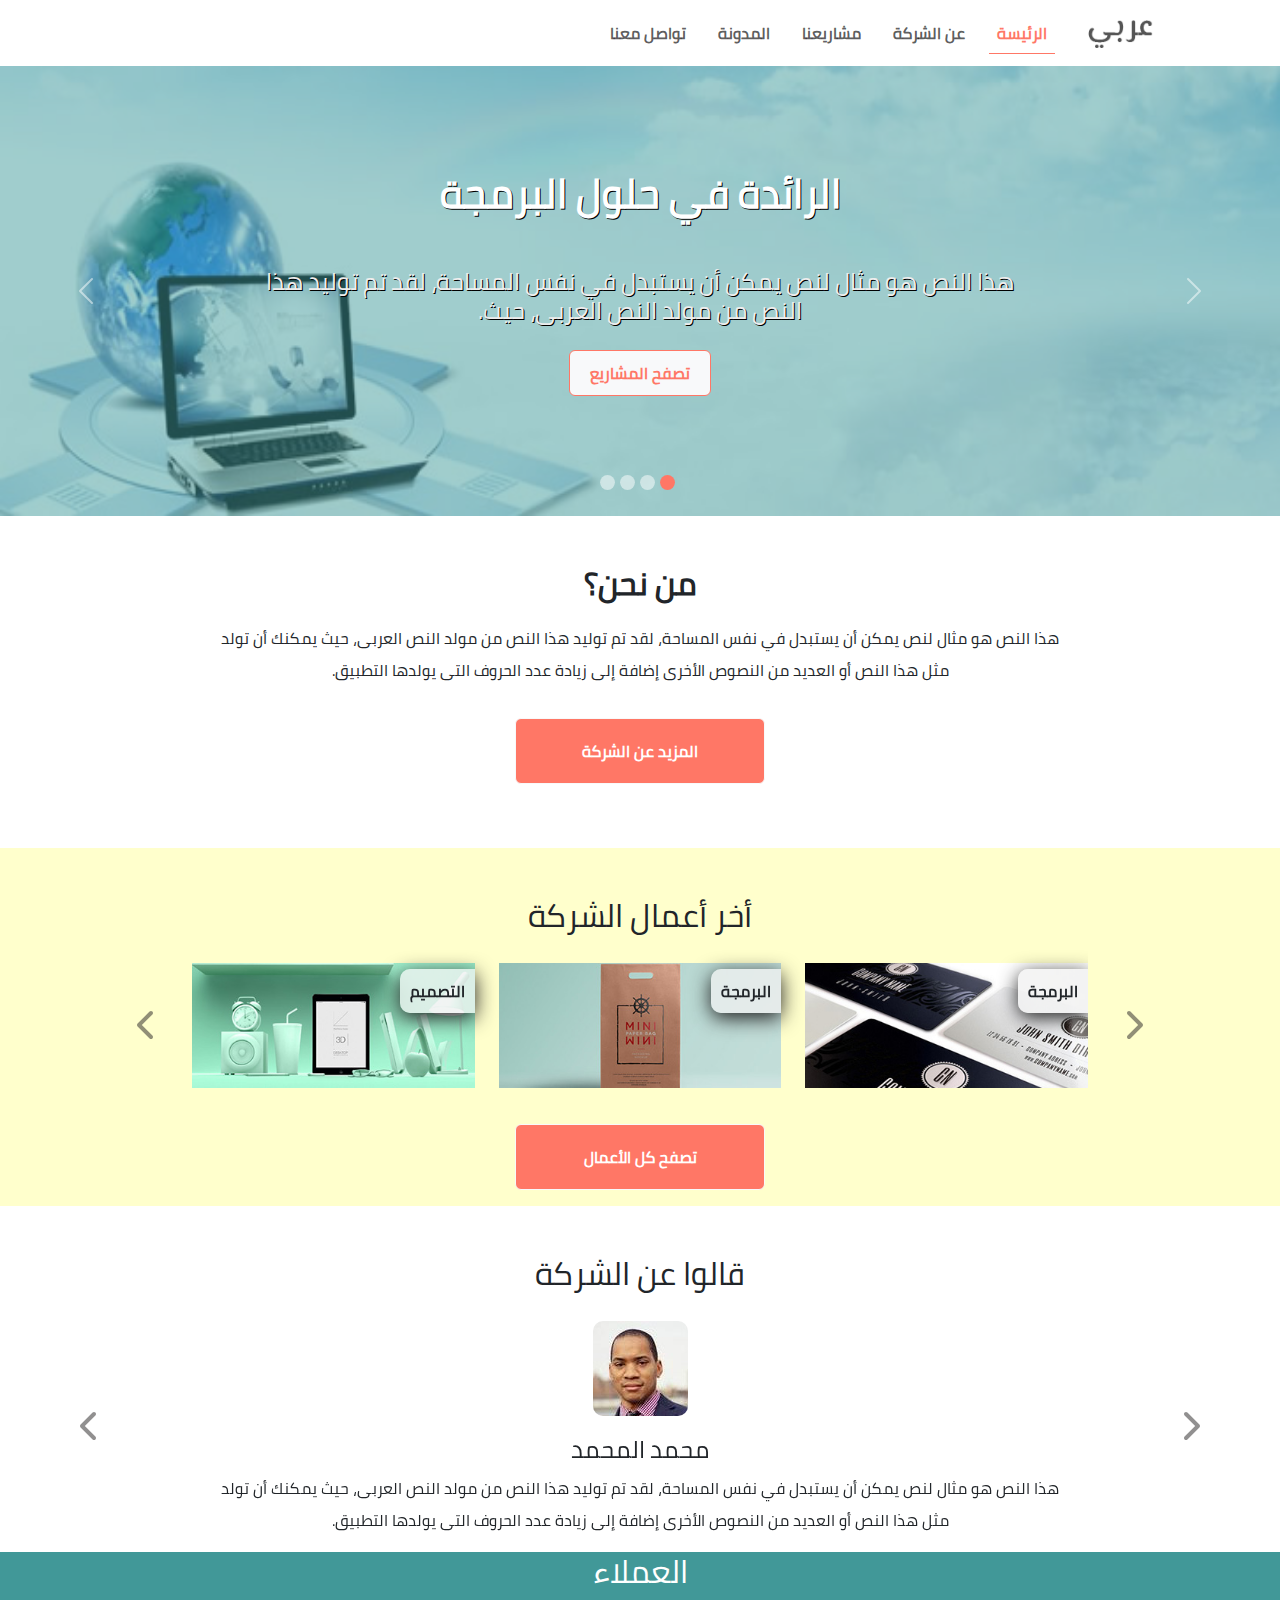
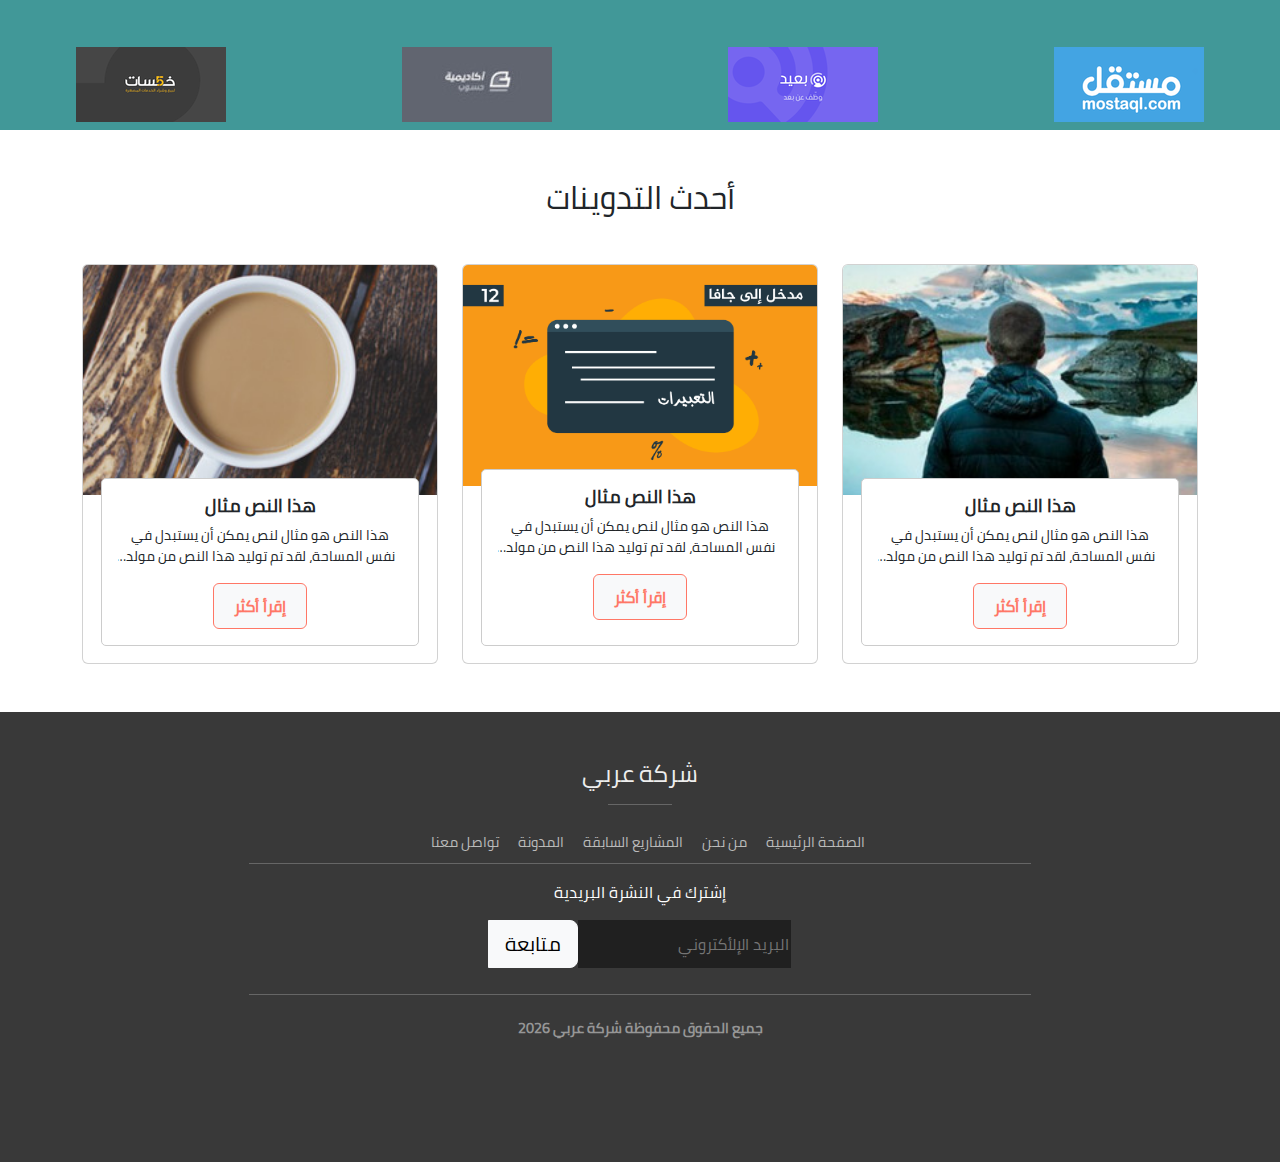
==== index.html @ 55399249 "first commit" ====
<!DOCTYPE html>
<html lang="ar" dir="rtl">
<head>
     <meta charset="UTF-8">
     <meta name="viewport" content="width=device-width, initial-scale=1.0">
     <title>شركة عربي | الرئيسية</title>
<script defer src="js/bundle.js"></script><link href="css/style.css" rel="stylesheet"></head>
<body>
  <div class="container-fluid">
    <section class="top-menu">
      <div class="row">
        <nav class="navbar navbar-expand-lg bg-body-tertiary">
          <div class="container-fluid">
            <button class="navbar-toggler" type="button" data-bs-toggle="collapse" data-bs-target="#navbarSupportedContent" aria-controls="navbarSupportedContent" aria-expanded="false" aria-label="Toggle navigation">
              <span class="navbar-toggler-icon"></span>
            </button>
            <a class="navbar-brand p-0" href="index.html">
              <img src="images/logo.png" alt="">
            </a>
            <div class="collapse navbar-collapse" id="navbarSupportedContent">
              <ul class="navbar-nav ms-auto mb-2 mb-lg-0">
                <li class="nav-item p-2 active">
                  <a class="nav-link" href="/index.html">الرئيسة</a>
                </li>
                <li class="nav-item p-2">
                  <a class="nav-link" href="/about.html">عن الشركة</a>
                </li>
                <li class="nav-item p-2">
                  <a class="nav-link" href="/projects.html">مشاريعنا</a>
                </li>
                <li class="nav-item p-2">
                  <a class="nav-link" href="/blog.html">المدونة</a>
                </li>
                <li class="nav-item p-2">
                  <a class="nav-link" href="/contact.html">تواصل معنا</a>
                </li>
              </ul>
            </div>
          </div>
        </nav>
      </div>
    </section>
    <section class="carousel-top">
      <div class="row">
        <div id="carouselExampleCaptions" class="carousel slide" data-bs-ride="carousel">
          <div class="carousel-indicators">
            <button type="button" data-bs-target="#carouselExampleCaptions" data-bs-slide-to="0" class="active" aria-current="true"></button>
            <button type="button" data-bs-target="#carouselExampleCaptions" data-bs-slide-to="1"></button>
            <button type="button" data-bs-target="#carouselExampleCaptions" data-bs-slide-to="2"></button>
            <button type="button" data-bs-target="#carouselExampleCaptions" data-bs-slide-to="3"></button>
          </div>
          <div class="carousel-inner">
            <div class="carousel-item active">
              <img src="images/banner3.jpg" class="d-block w-100">
              <div class="carousel-caption d-none d-md-block overlay">
                <h1>الرائدة في  حلول البرمجة </h1>
                <h4>هذا النص هو مثال لنص يمكن أن يستبدل في نفس المساحة، لقد تم توليد هذا النص من مولد النص العربى، حيث.</h4>
                <a href="projects.html" class="btn btn-light custom-btn my-3">تصفح المشاريع</a>
              </div>
            </div>
            <div class="carousel-item">
              <img src="images/banner2.jpg" class="d-block w-100">
              <div class="carousel-caption d-none d-md-block overlay">
                <h1>الرائدة في  حلول البرمجة </h1>
                <h4>هذا النص هو مثال لنص يمكن أن يستبدل في نفس المساحة، لقد تم توليد هذا النص من مولد النص العربى، حيث.</h4>
                <a href="projects.html" class="btn btn-light custom-btn my-3">تصفح المشاريع</a>
              </div>
            </div>
            <div class="carousel-item">
              <img src="images/banner1.jpg" class="d-block w-100">
              <div class="carousel-caption d-none d-md-block overlay">
                <h1>الرائدة في  حلول البرمجة </h1>
                <h4>هذا النص هو مثال لنص يمكن أن يستبدل في نفس المساحة، لقد تم توليد هذا النص من مولد النص العربى، حيث.</h4>
                <a href="projects.html" class="btn btn-light custom-btn my-3">تصفح المشاريع</a>
              </div>
            </div>
            <div class="carousel-item">
              <img src="images/banner4.jpg" class="d-block w-100">
              <div class="carousel-caption d-none d-md-block overlay">
                <h1>الرائدة في  حلول البرمجة </h1>
                <h4>هذا النص هو مثال لنص يمكن أن يستبدل في نفس المساحة، لقد تم توليد هذا النص من مولد النص العربى، حيث.</h4>
                <a href="projects.html" class="btn btn-light custom-btn my-3">تصفح المشاريع</a>
              </div>
            </div>
          </div>
          <button class="carousel-control-prev" type="button" data-bs-target="#carouselExampleCaptions" data-bs-slide="prev">
            <span class="carousel-control-prev-icon" aria-hidden="true"></span>
            <span class="visually-hidden">Previous</span>
          </button>
          <button class="carousel-control-next" type="button" data-bs-target="#carouselExampleCaptions" data-bs-slide="next">
            <span class="carousel-control-next-icon" aria-hidden="true"></span>
            <span class="visually-hidden">Next</span>
          </button>
        </div>
      </div>
    </section>
    <section class="who-are-we my-5">
      <div class="row justify-content-center">
        <div class="col-8">
          <div class="text-center">
            <h2>من نحن؟</h2>
            <p class="custom-p">
              هذا النص هو مثال لنص يمكن أن يستبدل في نفس المساحة، لقد تم توليد هذا النص من مولد النص العربى، حيث يمكنك أن تولد مثل هذا النص أو العديد من النصوص الأخرى إضافة إلى زيادة عدد الحروف التى يولدها التطبيق.
            </p>
            <a href="about.html" class="btn btn-light custom-btn-main my-3">المزيد عن الشركة</a>
          </div>
        </div>
      </div>
    </section>
    <section class="last-projects">
      <div class="row">
        <div class="col-12">
          <h2 class="text-center mt-5">أخر أعمال الشركة</h2>
        </div>
      </div>
      <div id="last-projects-company" class="carousel slide mx-auto" data-bs-ride="carousel">
        <div class="carousel-inner">
          <div class="carousel-item active">
            <div class="row">
              <div class="col-12 col-lg-4 d-flex justify-content-center">
                <div class="thumbanl">
                  <div class="project-category">
                    البرمجة
                  </div>
                  <div class="caption2">
                    <h5>برمجة التطبيقات</h5>
                    <p class="p-details">هذا النص هو مثال لنص يمكن أن يستبدل في نفس المساحة، لقد </p>
                    <a href="project-detalis.html" class="btn btn-light custom-btn">تصفح المشروع</a>
                  </div>
                  <img class="img-fluid h-100" src="images/our-works-1.jpg">
                </div>
              </div>
              <div class="col-12 col-lg-4 d-flex justify-content-center">
                <div class="thumbanl">
                  <div class="project-category">
                    البرمجة
                  </div>
                  <div class="caption2">
                    <h5>برمجة المواقع</h5>
                    <p class="p-details">هذا النص هو مثال لنص يمكن أن يستبدل في نفس المساحة، لقد </p>
                    <a href="project-detalis.html" class="btn btn-light custom-btn">تصفح المشروع</a>
                  </div>
                  <img class="img-fluid h-100" src="images/our-works-3.jpg">
                </div>
              </div>
              <div class="col-12 col-lg-4 d-flex justify-content-center">
                <div class="thumbanl">
                  <div class="project-category">
                    التصميم
                  </div>
                  <div class="caption2">
                    <h5>تصميم المواقع</h5>
                    <p class="p-details">هذا النص هو مثال لنص يمكن أن يستبدل في نفس المساحة، لقد </p>
                    <a href="project-detalis.html" class="btn btn-light custom-btn">تصفح المشروع</a>
                  </div>
                  <img class="img-fluid h-100" src="images/our-works-2.jpg">
                </div>
              </div>
            </div>
          </div>
          <div class="carousel-item">
            <div class="row">
              <div class="col-12 col-lg-4 d-flex justify-content-center">
                <div class="thumbanl">
                  <div class="project-category">
                    البرمجة
                  </div>
                  <div class="caption2">
                    <h5>برمجة التطبيقات</h5>
                    <p class="p-details">هذا النص هو مثال لنص يمكن أن يستبدل في نفس المساحة، لقد </p>
                    <a href="project-detalis.html" class="btn btn-light custom-btn">تصفح المشروع</a>
                  </div>
                  <img class="img-fluid h-100" src="images/our-works-6.jpg">
                </div>
              </div>
              <div class="col-12 col-lg-4 d-flex justify-content-center">
                <div class="thumbanl">
                  <div class="project-category">
                    البرمجة
                  </div>
                  <div class="caption2">
                    <h5>برمجة المواقع</h5>
                    <p class="p-details">هذا النص هو مثال لنص يمكن أن يستبدل في نفس المساحة، لقد </p>
                    <a href="project-detalis.html" class="btn btn-light custom-btn">تصفح المشروع</a>
                  </div>
                  <img class="img-fluid h-100" src="images/our-works-1.jpg">
                </div>
              </div>
              <div class="col-12 col-lg-4 d-flex justify-content-center">
                <div class="thumbanl">
                  <div class="project-category">
                    التصميم
                  </div>
                  <div class="caption2">
                    <h5>تصميم المواقع</h5>
                    <p class="p-details">هذا النص هو مثال لنص يمكن أن يستبدل في نفس المساحة، لقد </p>
                    <a href="project-detalis.html" class="btn btn-light custom-btn">تصفح المشروع</a>
                  </div>
                  <img class="img-fluid h-100" src="images/our-works-4.jpg">
                </div>
              </div>
            </div>
          </div>
          <div class="carousel-item">
            <div class="row">
              <div class="col-12 col-lg-4 d-flex justify-content-center">
                <div class="thumbanl">
                  <div class="project-category">
                    البرمجة
                  </div>
                  <div class="caption2">
                    <h5>برمجة التطبيقات</h5>
                    <p class="p-details">هذا النص هو مثال لنص يمكن أن يستبدل في نفس المساحة، لقد </p>
                    <a href="project-detalis.html" class="btn btn-light custom-btn">تصفح المشروع</a>
                  </div>
                  <img class="img-fluid h-100" src="images/our-works-6.jpg">
                </div>
              </div>
              <div class="col-12 col-lg-4 d-flex justify-content-center">
                <div class="thumbanl">
                  <div class="project-category">
                    البرمجة
                  </div>
                  <div class="caption2">
                    <h5>برمجة المواقع</h5>
                    <p class="p-details">هذا النص هو مثال لنص يمكن أن يستبدل في نفس المساحة، لقد </p>
                    <a href="project-detalis.html" class="btn btn-light custom-btn">تصفح المشروع</a>
                  </div>
                  <img class="img-fluid h-100" src="images/our-works-5.jpg">
                </div>
              </div>
              <div class="col-12 col-lg-4 d-flex justify-content-center">
                <div class="thumbanl">
                  <div class="project-category">
                    التصميم
                  </div>
                  <div class="caption2">
                    <h5>تصميم المواقع</h5>
                    <p class="p-details">هذا النص هو مثال لنص يمكن أن يستبدل في نفس المساحة، لقد </p>
                    <a href="project-detalis.html" class="btn btn-light custom-btn">تصفح المشروع</a>
                  </div>
                  <img class="img-fluid h-100" src="images/our-works-4.jpg">
                </div>
              </div>
            </div>
          </div>
          </div>
          <a class="carousel-control-prev"  data-bs-target="#last-projects-company" data-bs-slide="prev">
            <i class="fa-solid fa-chevron-left fa-2x"></i>
          </a>
          <a class="carousel-control-next"  data-bs-target="#last-projects-company" data-bs-slide="next">
            <i class="fa-solid fa-chevron-right fa-2x"></i>
          </a>
      </div>
      <div class="text-center">
        <a href="projects.html" class="btn btn-light custom-btn-main my-3">تصفح كل الأعمال</a>
      </div>
    </section>
    <section class="sald-about">
      <h2 class="mt-5 text-center">
        قالوا عن الشركة
      </h2>
      <div id="sald-about-cur" class="carousel slide" data-bs-ride="carousel">
        <div class="carousel-inner">
          <div class="carousel-item active" >
            <div class="row justify-content-center">
              <div class="col-8">
                <div class="text-center">
                  <img class="custom-img" src="images/team1.jpg">
                  <h4>محمد المحمد</h4>
                  <p class="custom-p">
                    هذا النص هو مثال لنص يمكن أن يستبدل في نفس المساحة، لقد تم توليد هذا النص من مولد النص العربى، حيث يمكنك أن تولد مثل هذا النص أو العديد من النصوص الأخرى إضافة إلى زيادة عدد الحروف التى يولدها التطبيق.
                  </p>
                </div>
              </div>
            </div>
          </div>
          <div class="carousel-item " >
            <div class="row justify-content-center">
              <div class="col-8">
                <div class="text-center">
                  <img class="custom-img" src="images/team2.jpg">
                  <h4>محمد المحمد</h4>
                  <p class="custom-p">
                    هذا النص هو مثال لنص يمكن أن يستبدل في نفس المساحة، لقد تم توليد هذا النص من مولد النص العربى، حيث يمكنك أن تولد مثل هذا النص أو العديد من النصوص الأخرى إضافة إلى زيادة عدد الحروف التى يولدها التطبيق.
                  </p>
                </div>
              </div>
            </div>
          </div>
          <div class="carousel-item " >
            <div class="row justify-content-center">
              <div class="col-8">
                <div class="text-center">
                  <img class="custom-img" src="images/team3.jpg">
                  <h4>محمد المحمد</h4>
                  <p class="custom-p">
                    هذا النص هو مثال لنص يمكن أن يستبدل في نفس المساحة، لقد تم توليد هذا النص من مولد النص العربى، حيث يمكنك أن تولد مثل هذا النص أو العديد من النصوص الأخرى إضافة إلى زيادة عدد الحروف التى يولدها التطبيق.
                  </p>
                </div>
              </div>
            </div>
          </div>
          <div class="carousel-item " >
            <div class="row justify-content-center">
              <div class="col-8">
                <div class="text-center">
                  <img class="custom-img" src="images/team4.jpg">
                  <h4>محمد المحمد</h4>
                  <p class="custom-p">
                    هذا النص هو مثال لنص يمكن أن يستبدل في نفس المساحة، لقد تم توليد هذا النص من مولد النص العربى، حيث يمكنك أن تولد مثل هذا النص أو العديد من النصوص الأخرى إضافة إلى زيادة عدد الحروف التى يولدها التطبيق.
                  </p>
                </div>
              </div>
            </div>
          </div>
        </div>
        <a class="carousel-control-prev"  data-bs-target="#sald-about-cur" data-bs-slide="prev">
          <i class="fa-solid fa-chevron-left fa-2x"></i>
        </a>
        <a class="carousel-control-next"  data-bs-target="#sald-about-cur" data-bs-slide="next">
          <i class="fa-solid fa-chevron-right fa-2x"></i>
        </a>
      </div>
    </section>
    <section class="clieens">
      <h2 class="pb-5 text-center text-white">
        العملاء
      </h2>
      <div class="clinet-logo">
        <div class="row">
          <div class="col-12 col-sm-6 col-lg-3 d-flex justify-content-center">
            <a href="#" class="mb-2">
              <img src="images/mostaql.png" alt="">
            </a>
          </div>
          <div class="col-12 col-sm-6 col-lg-3 d-flex justify-content-center">
            <a href="#" class="mb-2">
              <img src="images/baaeed.png" alt="">
            </a>
          </div>
          <div class="col-12 col-sm-6 col-lg-3 d-flex justify-content-center">
            <a href="#" class="mb-2">
              <img src="images/academy-hsoub.jpg" alt="">
            </a>
          </div>
          <div class="col-12 col-sm-6 col-lg-3 d-flex justify-content-center">
            <a href="#" class="mb-2">
              <img src="images/khamsat.png" alt="">
            </a>
          </div>
        </div>
      </div>
    </section>
    <section class="last-posts">
      <div class="container">
        <div class="text-center my-5">
          <h2>أحدث التدوينات</h2>
        </div>
        <div class="row">
          <div class="col-md-4 d-flex justify-content-center">
            <div class="card mb-5" style="width: 23rem;">
              <img src="images/blog1.jpg" class="card-img-top">
              <div class="card-body text-center">
                <h5 class="card-title">هذا النص مثال </h5>
                <p class="card-text p-details">هذا النص هو مثال لنص يمكن أن يستبدل في نفس المساحة، لقد تم توليد هذا النص من مولد النص العربى، حيث يمكنك أن تولد مثل هذا النص أو العديد من النصوص الأخرى إضافة إلى زيادة عدد الحروف التى يولدها التطبيق.
                </p>
                <a href="bolg-detalls.html" class="btn btn-light custom-btn">إقرأ أكثر</a>
              </div>
            </div>
          </div>
          <div class="col-md-4 d-flex justify-content-center">
            <div class="card mb-5" style="width: 23rem;">
              <img src="images/blog2.png" class="card-img-top">
              <div class="card-body text-center">
                <h5 class="card-title">هذا النص مثال </h5>
                <p class="card-text p-details">هذا النص هو مثال لنص يمكن أن يستبدل في نفس المساحة، لقد تم توليد هذا النص من مولد النص العربى، حيث يمكنك أن تولد مثل هذا النص أو العديد من النصوص الأخرى إضافة إلى زيادة عدد الحروف التى يولدها التطبيق.
                </p>
                <a href="bolg-detalls.html" class="btn btn-light custom-btn">إقرأ أكثر</a>
              </div>
            </div>
          </div>
          <div class="col-md-4 d-flex justify-content-center">
            <div class="card mb-5" style="width: 23rem;">
              <img src="images/blog3.jpg" class="card-img-top">
              <div class="card-body text-center">
                <h5 class="card-title">هذا النص مثال </h5>
                <p class="card-text p-details">هذا النص هو مثال لنص يمكن أن يستبدل في نفس المساحة، لقد تم توليد هذا النص من مولد النص العربى، حيث يمكنك أن تولد مثل هذا النص أو العديد من النصوص الأخرى إضافة إلى زيادة عدد الحروف التى يولدها التطبيق.
                </p>
                <a href="bolg-detalls.html" class="btn btn-light custom-btn">إقرأ أكثر</a>
              </div>
            </div>
          </div>
        </div>
      </div>
    </section>
    <footer>
      <div class="row">
        <div class="col-12 text-center">
          <h2 class="mt-5">شركة عربي</h2>
          <hr class="line1 mx-auto">
        </div>
        <div id="footer-nav-links" class="col-12 text-center mt-2">
          <a href=".">الصفحة الرئيسية</a>
          <a href="about.html">من نحن</a>
          <a href="project.html">المشاريع السابقة</a>
          <a href="blog.html">المدونة</a>
          <a href="contact.html">تواصل معنا</a>
        </div>
        <hr class="line2 mx-auto">
        <div class="col-12 text-center">
          <label class="custom-heading text-white mb-3">إشترك في النشرة البريدية</label>
          <form  class="form form-inline">
            <div class="input-group mb-3 justify-content-center  input-group-lg">
              <input type="text"  placeholder="البريد الإلأكتروني" aria-label="Example text with button addon" aria-describedby="button-addon1">
              <button class="btn btn-light btn-footer" type="button" id="button-addon1">متابعة</button>
            </div>
          </form>
        </div>
        <hr class="line2 mx-auto">
        <div class="col-12 text-center">
          <h5 class="copyright mt-2">
            جميع الحقوق محفوظة شركة عربي <span id="date"></span>
          </h5>
        </div>
      </div>
    </footer>
  </div>
</body>
</html>
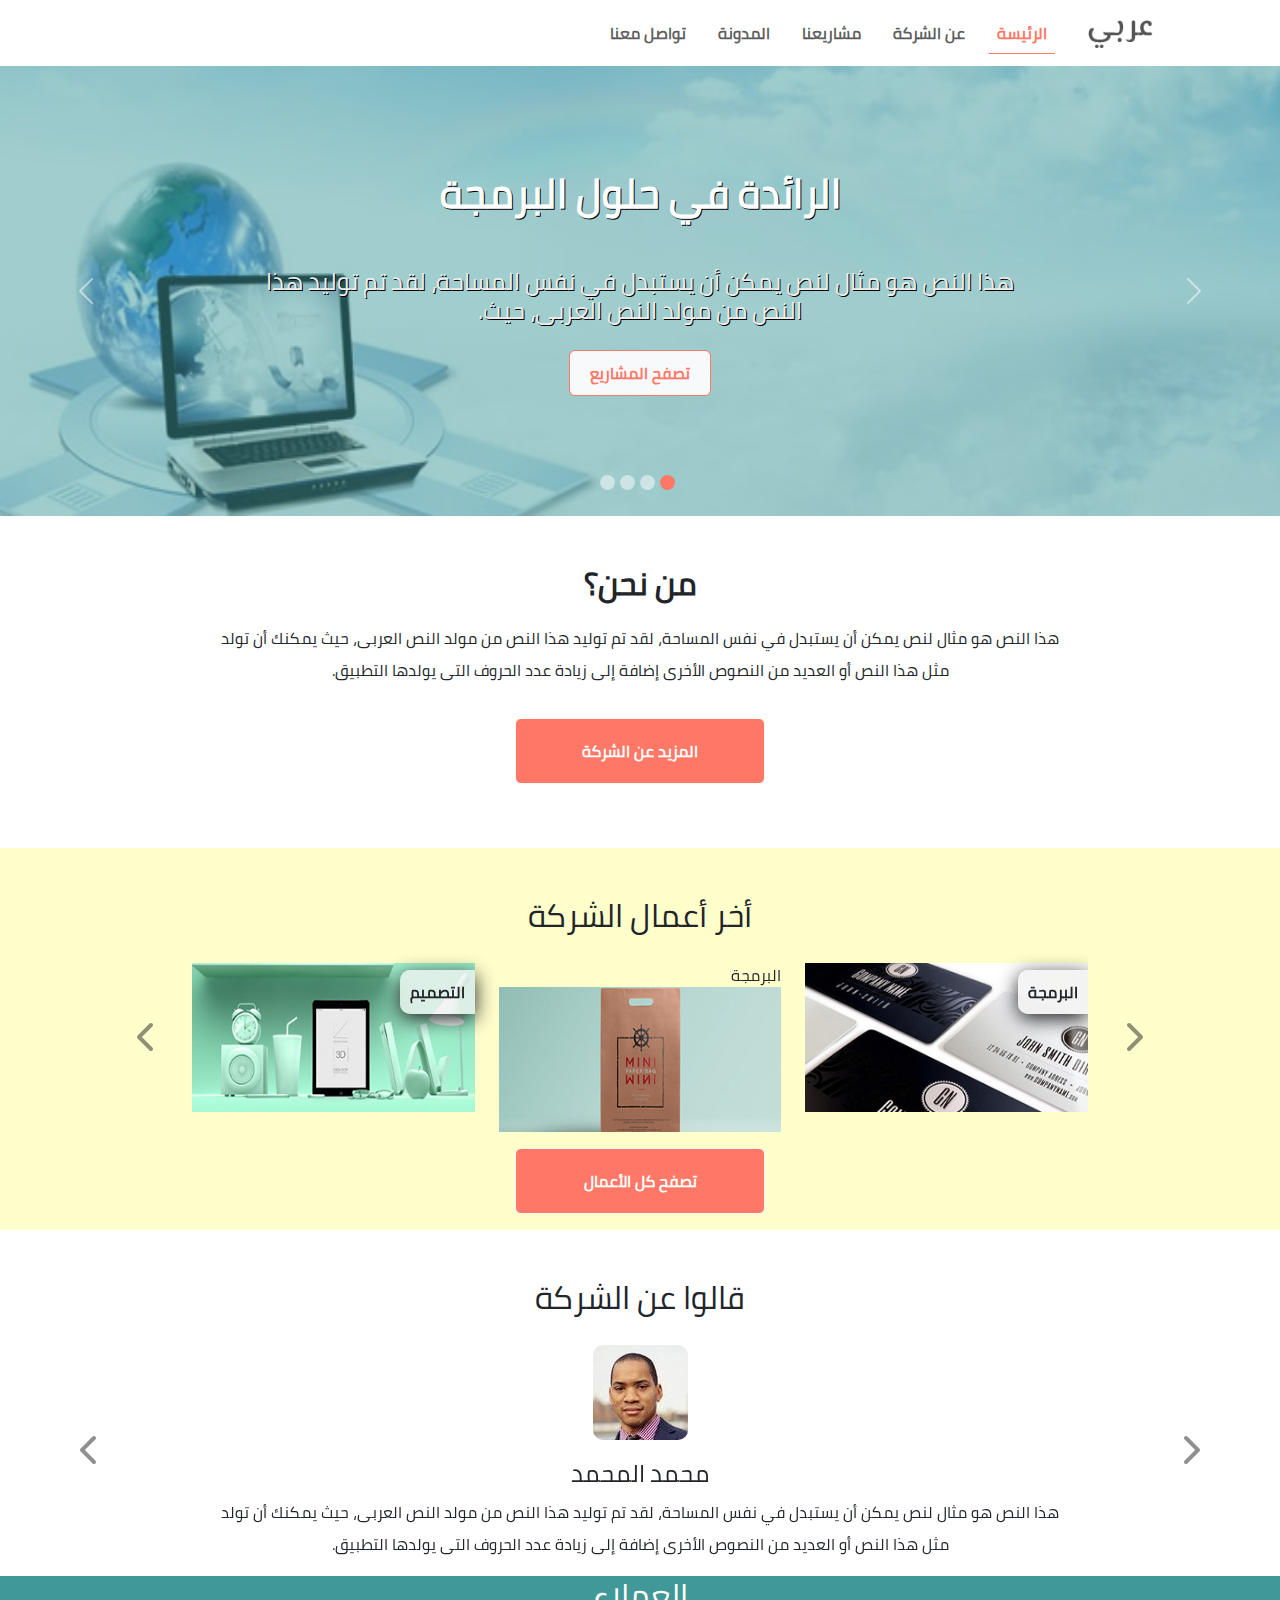
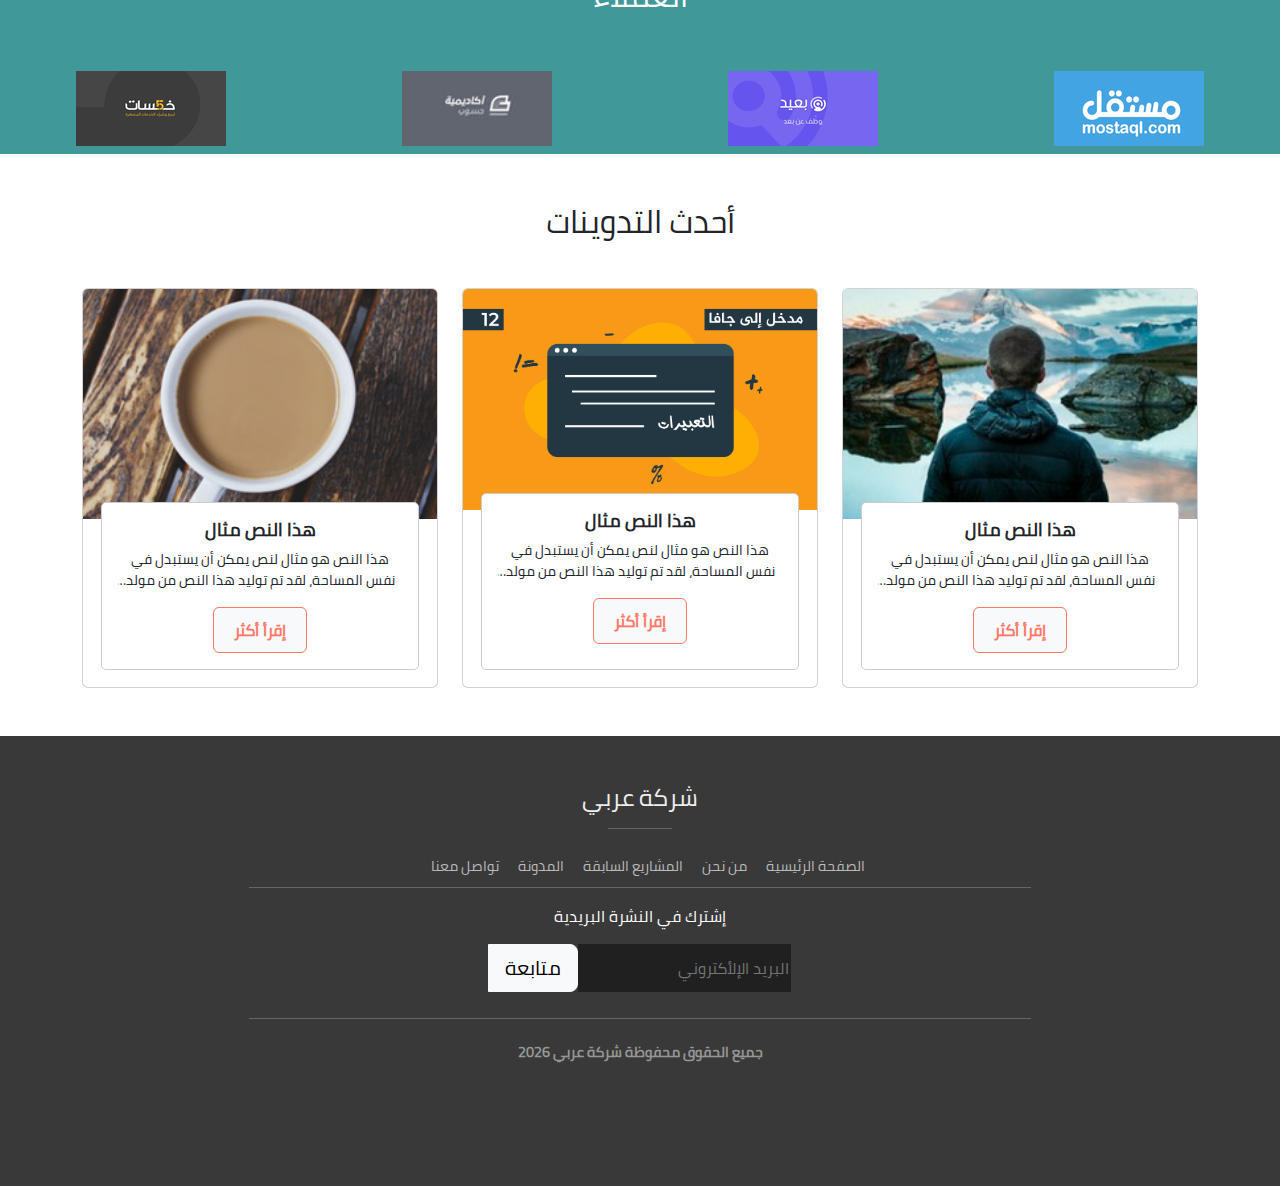
==== commit b6c14345: "Abb" ====
--- a/index.html
+++ b/index.html
@@ -14,25 +14,25 @@
             <button class="navbar-toggler" type="button" data-bs-toggle="collapse" data-bs-target="#navbarSupportedContent" aria-controls="navbarSupportedContent" aria-expanded="false" aria-label="Toggle navigation">
               <span class="navbar-toggler-icon"></span>
             </button>
-            <a class="navbar-brand p-0" href="index.html">
+            <a class="navbar-brand p-0" href=".">
               <img src="images/logo.png" alt="">
             </a>
             <div class="collapse navbar-collapse" id="navbarSupportedContent">
               <ul class="navbar-nav ms-auto mb-2 mb-lg-0">
                 <li class="nav-item p-2 active">
-                  <a class="nav-link" href="/index.html">الرئيسة</a>
+                  <a class="nav-link" href="company-website-public/">الرئيسة</a>
                 </li>
                 <li class="nav-item p-2">
-                  <a class="nav-link" href="/about.html">عن الشركة</a>
+                  <a class="nav-link" href="company-website-public/about.html">عن الشركة</a>
                 </li>
                 <li class="nav-item p-2">
-                  <a class="nav-link" href="/projects.html">مشاريعنا</a>
+                  <a class="nav-link" href="company-website-public/projects.html">مشاريعنا</a>
                 </li>
                 <li class="nav-item p-2">
-                  <a class="nav-link" href="/blog.html">المدونة</a>
+                  <a class="nav-link" href="company-website-public/blog.html">المدونة</a>
                 </li>
                 <li class="nav-item p-2">
-                  <a class="nav-link" href="/contact.html">تواصل معنا</a>
+                  <a class="nav-link" href="company-website-public/contact.html">تواصل معنا</a>
                 </li>
               </ul>
             </div>
@@ -55,7 +55,7 @@
               <div class="carousel-caption d-none d-md-block overlay">
                 <h1>الرائدة في  حلول البرمجة </h1>
                 <h4>هذا النص هو مثال لنص يمكن أن يستبدل في نفس المساحة، لقد تم توليد هذا النص من مولد النص العربى، حيث.</h4>
-                <a href="projects.html" class="btn btn-light custom-btn my-3">تصفح المشاريع</a>
+                <a href="company-website-public/projects.html" class="btn btn-light custom-btn my-3">تصفح المشاريع</a>
               </div>
             </div>
             <div class="carousel-item">
@@ -63,7 +63,7 @@
               <div class="carousel-caption d-none d-md-block overlay">
                 <h1>الرائدة في  حلول البرمجة </h1>
                 <h4>هذا النص هو مثال لنص يمكن أن يستبدل في نفس المساحة، لقد تم توليد هذا النص من مولد النص العربى، حيث.</h4>
-                <a href="projects.html" class="btn btn-light custom-btn my-3">تصفح المشاريع</a>
+                <a href="company-website-public/projects.html" class="btn btn-light custom-btn my-3">تصفح المشاريع</a>
               </div>
             </div>
             <div class="carousel-item">
@@ -71,7 +71,7 @@
               <div class="carousel-caption d-none d-md-block overlay">
                 <h1>الرائدة في  حلول البرمجة </h1>
                 <h4>هذا النص هو مثال لنص يمكن أن يستبدل في نفس المساحة، لقد تم توليد هذا النص من مولد النص العربى، حيث.</h4>
-                <a href="projects.html" class="btn btn-light custom-btn my-3">تصفح المشاريع</a>
+                <a href="company-website-public/projects.html" class="btn btn-light custom-btn my-3">تصفح المشاريع</a>
               </div>
             </div>
             <div class="carousel-item">
@@ -79,7 +79,7 @@
               <div class="carousel-caption d-none d-md-block overlay">
                 <h1>الرائدة في  حلول البرمجة </h1>
                 <h4>هذا النص هو مثال لنص يمكن أن يستبدل في نفس المساحة، لقد تم توليد هذا النص من مولد النص العربى، حيث.</h4>
-                <a href="projects.html" class="btn btn-light custom-btn my-3">تصفح المشاريع</a>
+                <a href="company-website-public/projects.html" class="btn btn-light custom-btn my-3">تصفح المشاريع</a>
               </div>
             </div>
           </div>
@@ -102,7 +102,7 @@
             <p class="custom-p">
               هذا النص هو مثال لنص يمكن أن يستبدل في نفس المساحة، لقد تم توليد هذا النص من مولد النص العربى، حيث يمكنك أن تولد مثل هذا النص أو العديد من النصوص الأخرى إضافة إلى زيادة عدد الحروف التى يولدها التطبيق.
             </p>
-            <a href="about.html" class="btn btn-light custom-btn-main my-3">المزيد عن الشركة</a>
+            <a href="company-website-public/about.html" class="btn btn-light custom-btn-main my-3">المزيد عن الشركة</a>
           </div>
         </div>
       </div>
@@ -125,20 +125,20 @@
                   <div class="caption2">
                     <h5>برمجة التطبيقات</h5>
                     <p class="p-details">هذا النص هو مثال لنص يمكن أن يستبدل في نفس المساحة، لقد </p>
-                    <a href="project-detalis.html" class="btn btn-light custom-btn">تصفح المشروع</a>
+                    <a href="company-website-public/project-detalis.html" class="btn btn-light custom-btn">تصفح المشروع</a>
                   </div>
                   <img class="img-fluid h-100" src="images/our-works-1.jpg">
                 </div>
               </div>
               <div class="col-12 col-lg-4 d-flex justify-content-center">
                 <div class="thumbanl">
-                  <div class="project-category">
+                  <div class="company-website-public/project-category">
                     البرمجة
                   </div>
                   <div class="caption2">
                     <h5>برمجة المواقع</h5>
                     <p class="p-details">هذا النص هو مثال لنص يمكن أن يستبدل في نفس المساحة، لقد </p>
-                    <a href="project-detalis.html" class="btn btn-light custom-btn">تصفح المشروع</a>
+                    <a href="company-website-public/project-detalis.html" class="btn btn-light custom-btn">تصفح المشروع</a>
                   </div>
                   <img class="img-fluid h-100" src="images/our-works-3.jpg">
                 </div>
@@ -151,7 +151,7 @@
                   <div class="caption2">
                     <h5>تصميم المواقع</h5>
                     <p class="p-details">هذا النص هو مثال لنص يمكن أن يستبدل في نفس المساحة، لقد </p>
-                    <a href="project-detalis.html" class="btn btn-light custom-btn">تصفح المشروع</a>
+                    <a href="company-website-public/project-detalis.html" class="btn btn-light custom-btn">تصفح المشروع</a>
                   </div>
                   <img class="img-fluid h-100" src="images/our-works-2.jpg">
                 </div>
@@ -168,7 +168,7 @@
                   <div class="caption2">
                     <h5>برمجة التطبيقات</h5>
                     <p class="p-details">هذا النص هو مثال لنص يمكن أن يستبدل في نفس المساحة، لقد </p>
-                    <a href="project-detalis.html" class="btn btn-light custom-btn">تصفح المشروع</a>
+                    <a href="company-website-public/project-detalis.html" class="btn btn-light custom-btn">تصفح المشروع</a>
                   </div>
                   <img class="img-fluid h-100" src="images/our-works-6.jpg">
                 </div>
@@ -181,7 +181,7 @@
                   <div class="caption2">
                     <h5>برمجة المواقع</h5>
                     <p class="p-details">هذا النص هو مثال لنص يمكن أن يستبدل في نفس المساحة، لقد </p>
-                    <a href="project-detalis.html" class="btn btn-light custom-btn">تصفح المشروع</a>
+                    <a href="company-website-public/project-detalis.html" class="btn btn-light custom-btn">تصفح المشروع</a>
                   </div>
                   <img class="img-fluid h-100" src="images/our-works-1.jpg">
                 </div>
@@ -194,7 +194,7 @@
                   <div class="caption2">
                     <h5>تصميم المواقع</h5>
                     <p class="p-details">هذا النص هو مثال لنص يمكن أن يستبدل في نفس المساحة، لقد </p>
-                    <a href="project-detalis.html" class="btn btn-light custom-btn">تصفح المشروع</a>
+                    <a href="company-website-public/project-detalis.html" class="btn btn-light custom-btn">تصفح المشروع</a>
                   </div>
                   <img class="img-fluid h-100" src="images/our-works-4.jpg">
                 </div>
@@ -211,7 +211,7 @@
                   <div class="caption2">
                     <h5>برمجة التطبيقات</h5>
                     <p class="p-details">هذا النص هو مثال لنص يمكن أن يستبدل في نفس المساحة، لقد </p>
-                    <a href="project-detalis.html" class="btn btn-light custom-btn">تصفح المشروع</a>
+                    <a href="company-website-public/project-detalis.html" class="btn btn-light custom-btn">تصفح المشروع</a>
                   </div>
                   <img class="img-fluid h-100" src="images/our-works-6.jpg">
                 </div>
@@ -224,7 +224,7 @@
                   <div class="caption2">
                     <h5>برمجة المواقع</h5>
                     <p class="p-details">هذا النص هو مثال لنص يمكن أن يستبدل في نفس المساحة، لقد </p>
-                    <a href="project-detalis.html" class="btn btn-light custom-btn">تصفح المشروع</a>
+                    <a href="company-website-public/project-detalis.html" class="btn btn-light custom-btn">تصفح المشروع</a>
                   </div>
                   <img class="img-fluid h-100" src="images/our-works-5.jpg">
                 </div>
@@ -237,7 +237,7 @@
                   <div class="caption2">
                     <h5>تصميم المواقع</h5>
                     <p class="p-details">هذا النص هو مثال لنص يمكن أن يستبدل في نفس المساحة، لقد </p>
-                    <a href="project-detalis.html" class="btn btn-light custom-btn">تصفح المشروع</a>
+                    <a href="company-website-public/project-detalis.html" class="btn btn-light custom-btn">تصفح المشروع</a>
                   </div>
                   <img class="img-fluid h-100" src="images/our-works-4.jpg">
                 </div>
@@ -253,7 +253,7 @@
           </a>
       </div>
       <div class="text-center">
-        <a href="projects.html" class="btn btn-light custom-btn-main my-3">تصفح كل الأعمال</a>
+        <a href="company-website-public/projects.html" class="btn btn-light custom-btn-main my-3">تصفح كل الأعمال</a>
       </div>
     </section>
     <section class="sald-about">
@@ -376,7 +376,7 @@
                 <h5 class="card-title">هذا النص مثال </h5>
                 <p class="card-text p-details">هذا النص هو مثال لنص يمكن أن يستبدل في نفس المساحة، لقد تم توليد هذا النص من مولد النص العربى، حيث يمكنك أن تولد مثل هذا النص أو العديد من النصوص الأخرى إضافة إلى زيادة عدد الحروف التى يولدها التطبيق.
                 </p>
-                <a href="bolg-detalls.html" class="btn btn-light custom-btn">إقرأ أكثر</a>
+                <a href="company-website-public/bolg-detalls.html" class="btn btn-light custom-btn">إقرأ أكثر</a>
               </div>
             </div>
           </div>
@@ -387,7 +387,7 @@
                 <h5 class="card-title">هذا النص مثال </h5>
                 <p class="card-text p-details">هذا النص هو مثال لنص يمكن أن يستبدل في نفس المساحة، لقد تم توليد هذا النص من مولد النص العربى، حيث يمكنك أن تولد مثل هذا النص أو العديد من النصوص الأخرى إضافة إلى زيادة عدد الحروف التى يولدها التطبيق.
                 </p>
-                <a href="bolg-detalls.html" class="btn btn-light custom-btn">إقرأ أكثر</a>
+                <a href="company-website-public/bolg-detalls.html" class="btn btn-light custom-btn">إقرأ أكثر</a>
               </div>
             </div>
           </div>
@@ -402,10 +402,10 @@
         </div>
         <div id="footer-nav-links" class="col-12 text-center mt-2">
           <a href=".">الصفحة الرئيسية</a>
-          <a href="about.html">من نحن</a>
-          <a href="project.html">المشاريع السابقة</a>
-          <a href="blog.html">المدونة</a>
-          <a href="contact.html">تواصل معنا</a>
+          <a href="company-website-public/about.html">من نحن</a>
+          <a href="company-website-public/project.html">المشاريع السابقة</a>
+          <a href="company-website-public/blog.html">المدونة</a>
+          <a href="company-website-public/contact.html">تواصل معنا</a>
         </div>
         <hr class="line2 mx-auto">
         <div class="col-12 text-center">
